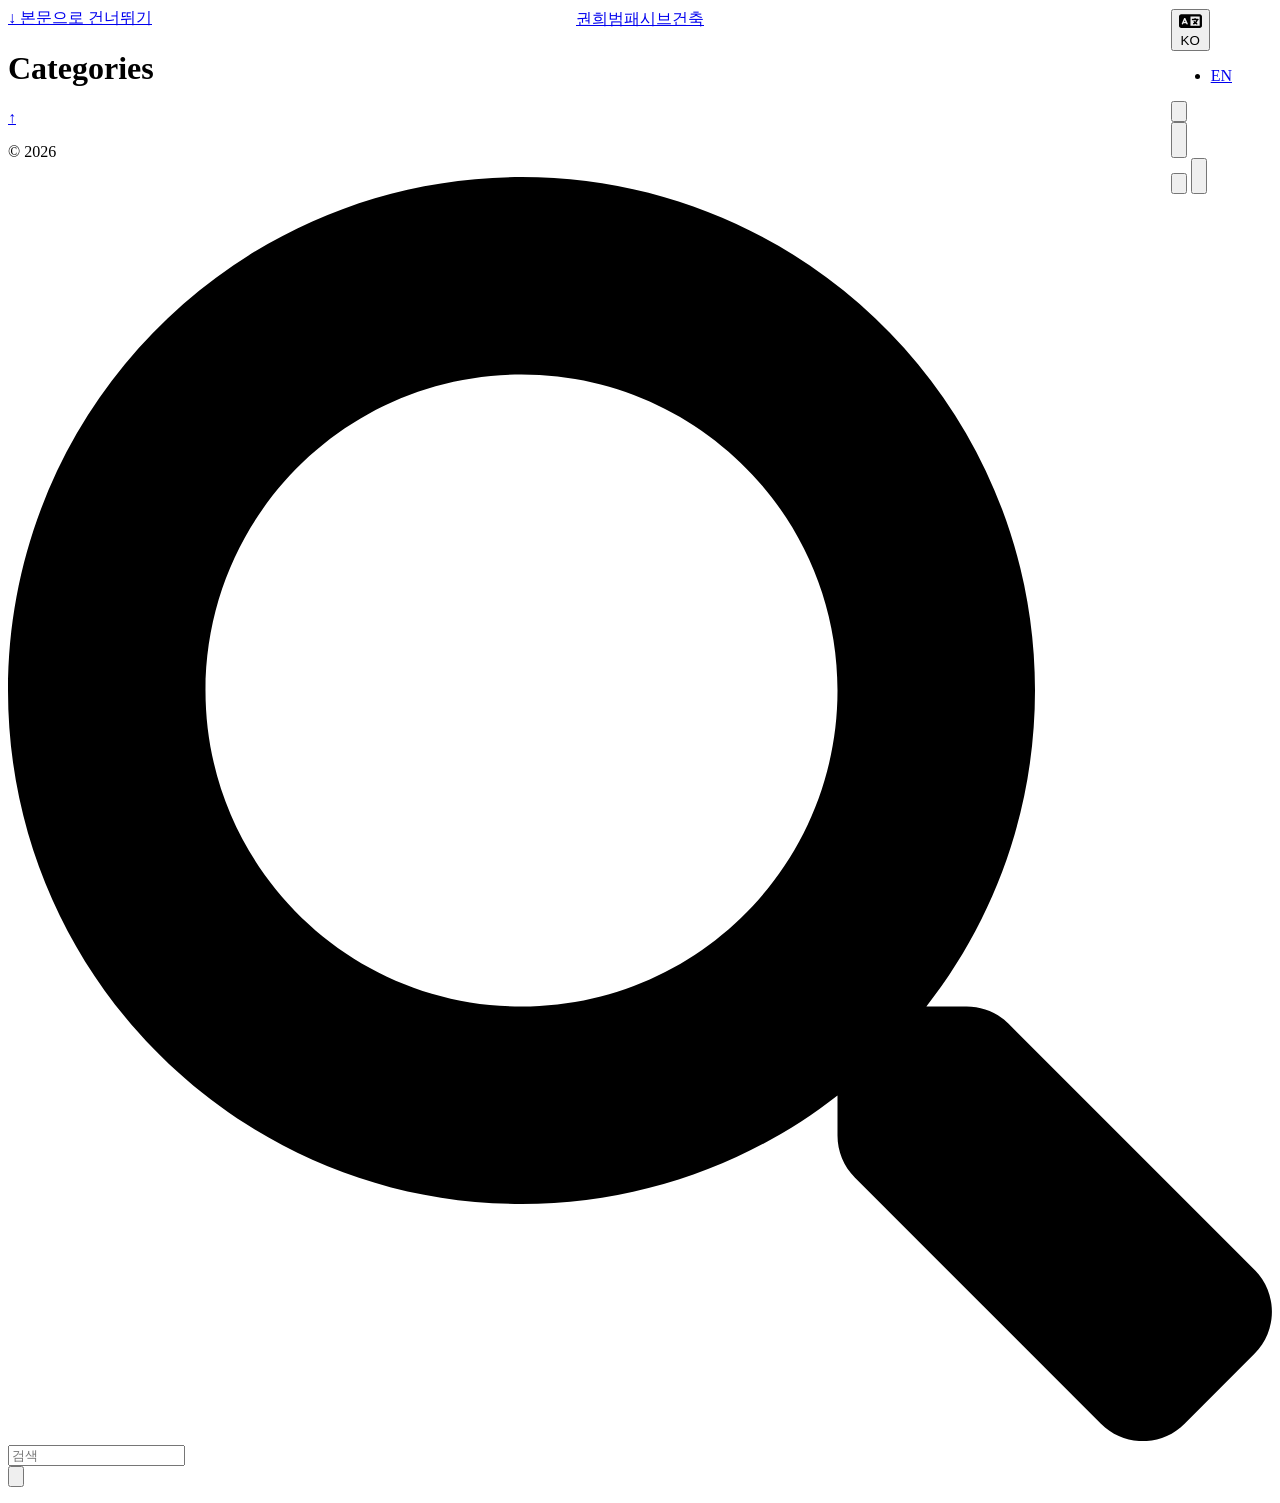
==== public/categories/index.html @ 1643e3a2 "Final Design: Center and enlarge brand logo" ====
<!doctype html>
<html
  lang="ko"
  dir="ltr"
  class="scroll-smooth"
  data-default-appearance="light"
  data-auto-appearance="true"><head><script src="/livereload.js?mindelay=10&amp;v=2&amp;port=1313&amp;path=livereload" data-no-instant defer></script>
  <meta charset="utf-8">
  
    <meta http-equiv="content-language" content="ko">
  
  <meta name="viewport" content="width=device-width, initial-scale=1.0">
  <meta http-equiv="X-UA-Compatible" content="ie=edge">
  <meta name="theme-color">

  
  
    <title>Categories &middot; 권희범패시브건축</title>
    <meta name="title" content="Categories &middot; 권희범패시브건축">
  

  
  
  
  
  
  <link rel="canonical" href="http://localhost:1313/categories/">
  
    
      
      
        <link rel="alternate" hreflang="en" href="http://localhost:1313/en/categories/">
      
    
      
      
        <link rel="alternate" hreflang="ko" href="http://localhost:1313/categories/">
      
    
  
  
    
      <link rel="alternate" type="application/rss+xml" href="/categories/index.xml" title="권희범패시브건축" />
  

  
  
  

  
  <meta property="og:url" content="http://localhost:1313/categories/">
  <meta property="og:site_name" content="권희범패시브건축">
  <meta property="og:title" content="Categories">
  <meta property="og:locale" content="ko">
  <meta property="og:type" content="website">

  
  <meta name="twitter:card" content="summary">
  <meta name="twitter:title" content="Categories">

  
  
  
  
    
      
    
  
    
      
    
  
    
      
    
  
  
    
  

  
  
  
  
  
  

  

  
  
  
  
  
  
  
    
  
  
    
  
  
  <link
    type="text/css"
    rel="stylesheet"
    href="/css/main.bundle.min.c92d6a61508b883c3aac3100fc763cde6974a529bd23a107936027ea6f26122bcfcedf7a07462a2e5ec0f92558e2c35bf8f8bed308ca1abdc5c266097db64552.css"
    integrity="sha512-yS1qYVCLiDw6rDEA/HY83ml0pSm9I6EHk2An6m8mEivPzt96B0YqLl7A&#43;SVY4sNb&#43;Pi&#43;0wjKGr3FwmYJfbZFUg==">

  
  
  <script
    type="text/javascript"
    src="/js/appearance.min.6f41174b3a05b680820fe08cadbfa5fb7a7ca347b76a0955cdc68b9d8aca1ce24f0547e138cea33bcc7904d551a90afcb1cc7f2d9fe8557075d501419046c08c.js"
    integrity="sha512-b0EXSzoFtoCCD&#43;CMrb&#43;l&#43;3p8o0e3aglVzcaLnYrKHOJPBUfhOM6jO8x5BNVRqQr8scx/LZ/oVXB11QFBkEbAjA=="></script>
  
  
  
  
  
  
    
    <script src="/lib/zoom/zoom.min.umd.b4b722fcb5d42f34f52b30a92f3521b69f403ca9d96d0d6179eb537cb870f5d83fdf1fe836688d95d5c99fefbda4170487711006e56051fa67ea00da10521721.js" integrity="sha512-tLci/LXULzT1KzCpLzUhtp9APKnZbQ1heetTfLhw9dg/3x/oNmiNldXJn&#43;&#43;9pBcEh3EQBuVgUfpn6gDaEFIXIQ=="></script>
  

  
  
  
    
  
  
    
  
  
  
  
  
  
  
    
    <script
      defer
      type="text/javascript"
      id="script-bundle"
      src="/js/main.bundle.min.6f9e49850a316ceb9908ad4b153b391e55b41bbcee8b408b52410567544eeebe6776aa57d770d75952dc164e6071068a848bdc5cb48c4dbaef04d65b3f442667.js"
      integrity="sha512-b55JhQoxbOuZCK1LFTs5HlW0G7zui0CLUkEFZ1RO7r5ndqpX13DXWVLcFk5gcQaKhIvcXLSMTbrvBNZbP0QmZw=="
      data-copy="복사"
      data-copied="복사되었습니다"></script>
  

  
  
























  

  

  

  

  













  
  
    <link rel="apple-touch-icon" sizes="180x180" href="/apple-touch-icon.png">
    <link rel="icon" type="image/png" sizes="32x32" href="/favicon-32x32.png">
    <link rel="icon" type="image/png" sizes="16x16" href="/favicon-16x16.png">
    <link rel="manifest" href="/site.webmanifest">
  

  
  <script type="application/ld+json">
  [{
    "@context": "https://schema.org",
    "@type": "Article",
    "articleSection": "Categories",
    "name": "Categories",
    "headline": "Categories",
    
    "inLanguage": "ko",
    "url" : "http://localhost:1313/categories/",
    "author" : {
      "@type": "Person",
      "name": ""
    },
    
    
    
    
    
    
    
    
    "mainEntityOfPage": "true",
    "wordCount": "0"
  }]
  </script>



  
  

  
  

  
  

  
  
</head>


















  
  <body class="flex flex-col h-screen m-auto leading-7 max-w-7xl px-6 sm:px-14 md:px-24 lg:px-32 text-lg bg-neutral text-neutral-900 dark:bg-neutral-800 dark:text-neutral bf-scrollbar">
    <div id="the-top" class="absolute flex self-center">
      <a
        class="px-3 py-1 text-sm -translate-y-8 rounded-b-lg bg-primary-200 focus:translate-y-0 dark:bg-neutral-600"
        href="#main-content">
        <span class="font-bold text-primary-600 pe-2 dark:text-primary-400">&darr;</span>
        본문으로 건너뛰기
      </a>
    </div>
    
    
      <div class="main-menu flex items-center w-full gap-2 p-1 pl-0">
  
  
    <a href="/" class="text-base font-medium truncate min-w-0 shrink">
      권희범패시브건축
    </a>
  
  <div class="flex items-center ms-auto">
    <div class="hidden md:flex">
      <nav class="flex items-center gap-x-5 h-12">
  

  
  <div class="translation nested-menu">
    <button class="cursor-pointer flex items-center">
      <span class="me-1">
        <span class="relative block icon"><svg xmlns="http://www.w3.org/2000/svg" viewBox="0 0 640 512">
    <path fill="currentColor" d="M0 128C0 92.7 28.7 64 64 64H256h48 16H576c35.3 0 64 28.7 64 64V384c0 35.3-28.7 64-64 64H320 304 256 64c-35.3 0-64-28.7-64-64V128zm320 0V384H576V128H320zM178.3 175.9c-3.2-7.2-10.4-11.9-18.3-11.9s-15.1 4.7-18.3 11.9l-64 144c-4.5 10.1 .1 21.9 10.2 26.4s21.9-.1 26.4-10.2l8.9-20.1h73.6l8.9 20.1c4.5 10.1 16.3 14.6 26.4 10.2s14.6-16.3 10.2-26.4l-64-144zM160 233.2L179 276H141l19-42.8zM448 164c11 0 20 9 20 20v4h44 16c11 0 20 9 20 20s-9 20-20 20h-2l-1.6 4.5c-8.9 24.4-22.4 46.6-39.6 65.4c.9 .6 1.8 1.1 2.7 1.6l18.9 11.3c9.5 5.7 12.5 18 6.9 27.4s-18 12.5-27.4 6.9l-18.9-11.3c-4.5-2.7-8.8-5.5-13.1-8.5c-10.6 7.5-21.9 14-34 19.4l-3.6 1.6c-10.1 4.5-21.9-.1-26.4-10.2s.1-21.9 10.2-26.4l3.6-1.6c6.4-2.9 12.6-6.1 18.5-9.8l-12.2-12.2c-7.8-7.8-7.8-20.5 0-28.3s20.5-7.8 28.3 0l14.6 14.6 .5 .5c12.4-13.1 22.5-28.3 29.8-45H448 376c-11 0-20-9-20-20s9-20 20-20h52v-4c0-11 9-20 20-20z"/></svg></span>
      </span>
      <span class="text-sm font-medium bf-icon-color-hover" title="Categories">KO</span>
    </button>
    <ul class="menuhide">
      <li class="rounded-xl backdrop-blur shadow-2xl p-2 flex flex-col gap-1">
        
          <a href="/en/categories/" class="flex items-center bf-icon-color-hover px-3 py-1">
            <span class="text-sm font-sm" title="Categories">
              EN
            </span>
          </a>
        
          <a href="/categories/" class="flex items-center bf-icon-color-hover px-3 py-1">
            <span class="text-sm font-sm" title="Categories">
              
            </span>
          </a>
        
      </li>
    </ul>
  </div>


  

  
    <button
      id="search-button"
      aria-label="Search"
      class="text-base bf-icon-color-hover"
      title="검색하기 (/)">
      <span class="relative block icon"><svg aria-hidden="true" focusable="false" data-prefix="fas" data-icon="search" class="svg-inline--fa fa-search fa-w-16" role="img" xmlns="http://www.w3.org/2000/svg" viewBox="0 0 512 512"><path fill="currentColor" d="M505 442.7L405.3 343c-4.5-4.5-10.6-7-17-7H372c27.6-35.3 44-79.7 44-128C416 93.1 322.9 0 208 0S0 93.1 0 208s93.1 208 208 208c48.3 0 92.7-16.4 128-44v16.3c0 6.4 2.5 12.5 7 17l99.7 99.7c9.4 9.4 24.6 9.4 33.9 0l28.3-28.3c9.4-9.4 9.4-24.6.1-34zM208 336c-70.7 0-128-57.2-128-128 0-70.7 57.2-128 128-128 70.7 0 128 57.2 128 128 0 70.7-57.2 128-128 128z"/></svg>
</span>
    </button>
  

  
    <div class="flex items-center">
      <button
        id="appearance-switcher"
        aria-label="Dark mode switcher"
        type="button"
        class="text-base bf-icon-color-hover">
        <div class="flex items-center justify-center dark:hidden">
          <span class="relative block icon"><svg xmlns="http://www.w3.org/2000/svg" viewBox="0 0 512 512"><path fill="currentColor" d="M32 256c0-123.8 100.3-224 223.8-224c11.36 0 29.7 1.668 40.9 3.746c9.616 1.777 11.75 14.63 3.279 19.44C245 86.5 211.2 144.6 211.2 207.8c0 109.7 99.71 193 208.3 172.3c9.561-1.805 16.28 9.324 10.11 16.95C387.9 448.6 324.8 480 255.8 480C132.1 480 32 379.6 32 256z"/></svg>
</span>
        </div>
        <div class="items-center justify-center hidden dark:flex">
          <span class="relative block icon"><svg xmlns="http://www.w3.org/2000/svg" viewBox="0 0 512 512"><path fill="currentColor" d="M256 159.1c-53.02 0-95.1 42.98-95.1 95.1S202.1 351.1 256 351.1s95.1-42.98 95.1-95.1S309 159.1 256 159.1zM509.3 347L446.1 255.1l63.15-91.01c6.332-9.125 1.104-21.74-9.826-23.72l-109-19.7l-19.7-109c-1.975-10.93-14.59-16.16-23.72-9.824L256 65.89L164.1 2.736c-9.125-6.332-21.74-1.107-23.72 9.824L121.6 121.6L12.56 141.3C1.633 143.2-3.596 155.9 2.736 164.1L65.89 256l-63.15 91.01c-6.332 9.125-1.105 21.74 9.824 23.72l109 19.7l19.7 109c1.975 10.93 14.59 16.16 23.72 9.824L256 446.1l91.01 63.15c9.127 6.334 21.75 1.107 23.72-9.822l19.7-109l109-19.7C510.4 368.8 515.6 356.1 509.3 347zM256 383.1c-70.69 0-127.1-57.31-127.1-127.1c0-70.69 57.31-127.1 127.1-127.1s127.1 57.3 127.1 127.1C383.1 326.7 326.7 383.1 256 383.1z"/></svg>
</span>
        </div>
      </button>
    </div>
  
</nav>



    </div>
    <div class="flex md:hidden">
      <div class="flex items-center h-14 gap-4">
  
    <button
      id="search-button-mobile"
      aria-label="Search"
      class="flex items-center justify-center bf-icon-color-hover"
      title="검색하기 (/)">
      <span class="relative block icon"><svg aria-hidden="true" focusable="false" data-prefix="fas" data-icon="search" class="svg-inline--fa fa-search fa-w-16" role="img" xmlns="http://www.w3.org/2000/svg" viewBox="0 0 512 512"><path fill="currentColor" d="M505 442.7L405.3 343c-4.5-4.5-10.6-7-17-7H372c27.6-35.3 44-79.7 44-128C416 93.1 322.9 0 208 0S0 93.1 0 208s93.1 208 208 208c48.3 0 92.7-16.4 128-44v16.3c0 6.4 2.5 12.5 7 17l99.7 99.7c9.4 9.4 24.6 9.4 33.9 0l28.3-28.3c9.4-9.4 9.4-24.6.1-34zM208 336c-70.7 0-128-57.2-128-128 0-70.7 57.2-128 128-128 70.7 0 128 57.2 128 128 0 70.7-57.2 128-128 128z"/></svg>
</span>
    </button>
  

  
    <button
      id="appearance-switcher-mobile"
      type="button"
      aria-label="Dark mode switcher"
      class="flex items-center justify-center text-neutral-900 hover:text-primary-600 dark:text-neutral-200 dark:hover:text-primary-400">
      <div class="dark:hidden">
        <span class="relative block icon"><svg xmlns="http://www.w3.org/2000/svg" viewBox="0 0 512 512"><path fill="currentColor" d="M32 256c0-123.8 100.3-224 223.8-224c11.36 0 29.7 1.668 40.9 3.746c9.616 1.777 11.75 14.63 3.279 19.44C245 86.5 211.2 144.6 211.2 207.8c0 109.7 99.71 193 208.3 172.3c9.561-1.805 16.28 9.324 10.11 16.95C387.9 448.6 324.8 480 255.8 480C132.1 480 32 379.6 32 256z"/></svg>
</span>
      </div>
      <div class="hidden dark:block">
        <span class="relative block icon"><svg xmlns="http://www.w3.org/2000/svg" viewBox="0 0 512 512"><path fill="currentColor" d="M256 159.1c-53.02 0-95.1 42.98-95.1 95.1S202.1 351.1 256 351.1s95.1-42.98 95.1-95.1S309 159.1 256 159.1zM509.3 347L446.1 255.1l63.15-91.01c6.332-9.125 1.104-21.74-9.826-23.72l-109-19.7l-19.7-109c-1.975-10.93-14.59-16.16-23.72-9.824L256 65.89L164.1 2.736c-9.125-6.332-21.74-1.107-23.72 9.824L121.6 121.6L12.56 141.3C1.633 143.2-3.596 155.9 2.736 164.1L65.89 256l-63.15 91.01c-6.332 9.125-1.105 21.74 9.824 23.72l109 19.7l19.7 109c1.975 10.93 14.59 16.16 23.72 9.824L256 446.1l91.01 63.15c9.127 6.334 21.75 1.107 23.72-9.822l19.7-109l109-19.7C510.4 368.8 515.6 356.1 509.3 347zM256 383.1c-70.69 0-127.1-57.31-127.1-127.1c0-70.69 57.31-127.1 127.1-127.1s127.1 57.3 127.1 127.1C383.1 326.7 326.7 383.1 256 383.1z"/></svg>
</span>
      </div>
    </button>
  

  
</div>







    </div>
  </div>
</div>





    
    <div class="relative flex flex-col grow">
      <main id="main-content" class="grow">
        
  
  
  <header class="mt-5">
    
    <h1 class="mt-5 text-4xl font-extrabold text-neutral-900 dark:text-neutral">Categories</h1>
    <div class="mt-1 mb-2 text-base text-neutral-500 dark:text-neutral-400 print:hidden">
      





  
  



  

  

  

  

  


  <div class="flex flex-row flex-wrap items-center">
    
    
  </div>


    </div>
  </header>
  

  

    <section class="flex flex-wrap max-w-prose -mx-2 overflow-hidden">
      
    </section>
  

        


  






<div
  id="scroll-to-top"
  class="fixed bottom-6 end-6 z-50 transform translate-y-4 opacity-0 duration-200">
  <a
    href="#the-top"
    class="pointer-events-auto flex h-12 w-12 items-center justify-center rounded-full bg-neutral/50 text-xl text-neutral-700 hover:text-primary-600 dark:bg-neutral-800/50 dark:text-neutral dark:hover:text-primary-400"
    aria-label="맨 위로 스크롤"
    title="맨 위로 스크롤">
    &uarr;
  </a>
</div>

      </main><footer id="site-footer" class="py-10 print:hidden">
  
  
    
  
  <div class="flex items-center justify-between">
    
    
      <p class="text-sm text-neutral-500 dark:text-neutral-400">
          &copy;
          2026
          
      </p>
    

    
    
  </div>
  
    <script>
      mediumZoom(document.querySelectorAll("img:not(.nozoom)"), {
        margin: 24,
        background: "rgba(0,0,0,0.5)",
        scrollOffset: 0,
      });
    </script>
  
  
  
    <script>
    console.log("🚀 Fixed Fade-out v6 (변수 중앙관리) LOADED");

    document.addEventListener('DOMContentLoaded', function () {

        
        const config = {
            topPosition: '1vh',     
            fadeStart: 20,            
            fadeEnd: 40,             
            transitionDuration: '2s' 
        };
        

        
        const logo = document.querySelector('a[href="/"]') ||
            document.querySelector('.navbar-brand') ||
            document.querySelector('.header a');

        
        const rightMenu = document.querySelector('header .flex.items-center.gap-x-4') ||
            document.querySelector('header nav') ||
            document.querySelector('.flex.items-center');

        console.log("로고 발견:", logo ? "✅" : "❌");
        console.log("우측 메뉴 발견:", rightMenu ? "✅" : "❌");

        if (!logo && !rightMenu) return;

        
        if (logo) {
            logo.style.position = 'fixed';
            logo.style.top = config.topPosition;
            logo.style.left = '50%';
            logo.style.transform = 'translateX(-50%)';
            logo.style.zIndex = '100';
            logo.style.transition = `opacity ${config.transitionDuration} ease-out`;
        }

        
        if (rightMenu) {
            rightMenu.style.position = 'fixed';
            rightMenu.style.top = config.topPosition;
            rightMenu.style.right = '3rem';
            rightMenu.style.zIndex = '110';
            rightMenu.style.transition = `opacity ${config.transitionDuration} ease-out`;
        }

        function updateOnScroll() {
            const scrollY = window.scrollY;
            let opacity = 1 - (scrollY - config.fadeStart) / (config.fadeEnd - config.fadeStart);
            opacity = Math.max(0, Math.min(1, opacity));

            if (logo) logo.style.opacity = opacity;
            if (rightMenu) rightMenu.style.opacity = opacity;
        }

        window.addEventListener('scroll', updateOnScroll, { passive: true });
        updateOnScroll(); 
    });
</script>
  
</footer>
<div
  id="search-wrapper"
  class="invisible fixed inset-0 flex h-screen w-screen cursor-default flex-col bg-neutral-500/50 p-4 backdrop-blur-sm dark:bg-neutral-900/50 sm:p-6 md:p-[10vh] lg:p-[12vh] z-500"
  data-url="http://localhost:1313/">
  <div
    id="search-modal"
    class="flex flex-col w-full max-w-3xl min-h-0 mx-auto border rounded-md shadow-lg top-20 border-neutral-200 bg-neutral dark:border-neutral-700 dark:bg-neutral-800">
    <header class="relative z-10 flex items-center justify-between flex-none px-2">
      <form class="flex items-center flex-auto min-w-0">
        <div class="flex items-center justify-center w-8 h-8 text-neutral-400">
          <span class="relative block icon"><svg aria-hidden="true" focusable="false" data-prefix="fas" data-icon="search" class="svg-inline--fa fa-search fa-w-16" role="img" xmlns="http://www.w3.org/2000/svg" viewBox="0 0 512 512"><path fill="currentColor" d="M505 442.7L405.3 343c-4.5-4.5-10.6-7-17-7H372c27.6-35.3 44-79.7 44-128C416 93.1 322.9 0 208 0S0 93.1 0 208s93.1 208 208 208c48.3 0 92.7-16.4 128-44v16.3c0 6.4 2.5 12.5 7 17l99.7 99.7c9.4 9.4 24.6 9.4 33.9 0l28.3-28.3c9.4-9.4 9.4-24.6.1-34zM208 336c-70.7 0-128-57.2-128-128 0-70.7 57.2-128 128-128 70.7 0 128 57.2 128 128 0 70.7-57.2 128-128 128z"/></svg>
</span>
        </div>
        <input
          type="search"
          id="search-query"
          class="flex flex-auto h-12 mx-1 bg-transparent appearance-none focus:outline-dotted focus:outline-2 focus:outline-transparent"
          placeholder="검색"
          tabindex="0">
      </form>
      <button
        id="close-search-button"
        class="flex items-center justify-center w-8 h-8 text-neutral-700 hover:text-primary-600 dark:text-neutral dark:hover:text-primary-400"
        title="닫기 (Esc)">
        <span class="relative block icon"><svg xmlns="http://www.w3.org/2000/svg" viewBox="0 0 320 512"><path fill="currentColor" d="M310.6 361.4c12.5 12.5 12.5 32.75 0 45.25C304.4 412.9 296.2 416 288 416s-16.38-3.125-22.62-9.375L160 301.3L54.63 406.6C48.38 412.9 40.19 416 32 416S15.63 412.9 9.375 406.6c-12.5-12.5-12.5-32.75 0-45.25l105.4-105.4L9.375 150.6c-12.5-12.5-12.5-32.75 0-45.25s32.75-12.5 45.25 0L160 210.8l105.4-105.4c12.5-12.5 32.75-12.5 45.25 0s12.5 32.75 0 45.25l-105.4 105.4L310.6 361.4z"/></svg>
</span>
      </button>
    </header>
    <section class="flex-auto px-2 overflow-auto">
      <ul id="search-results">
        
      </ul>
    </section>
  </div>
</div>

    </div>
  </body>
  
</html>
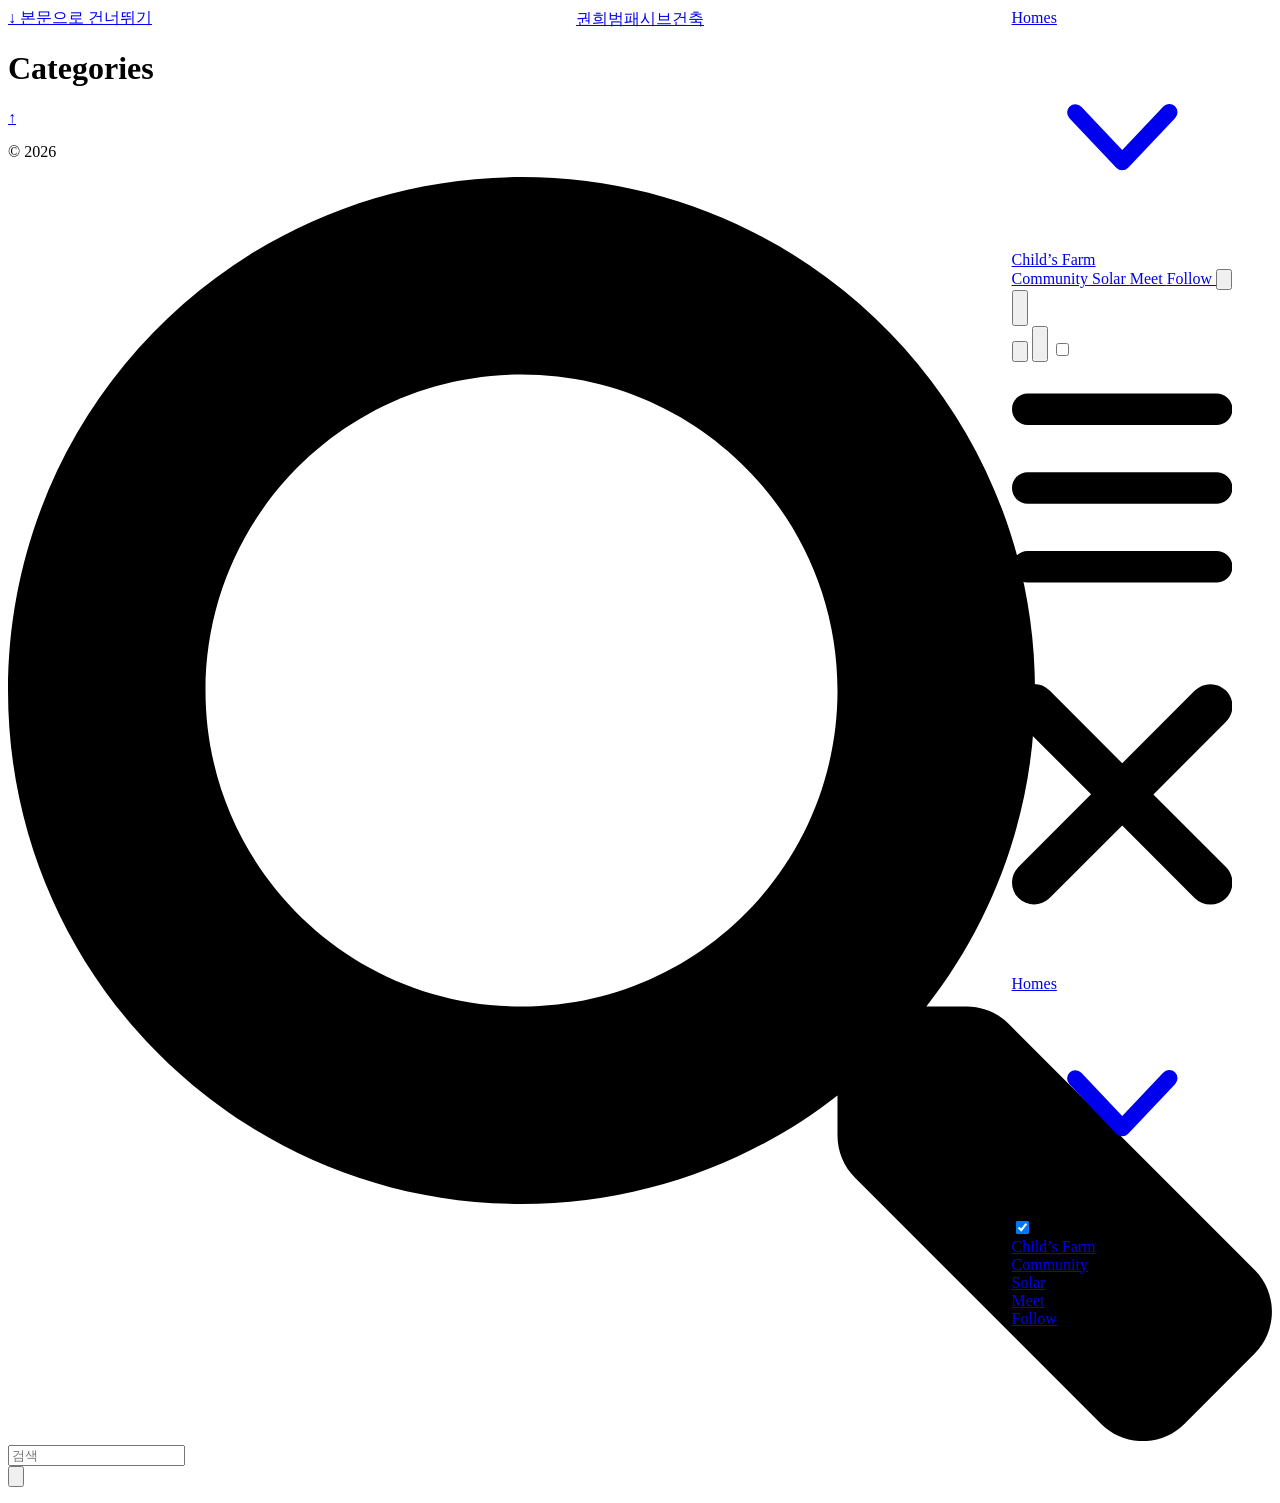
==== commit 0cf18e20: "Final Design: Center and enlarge brand logo" ====
--- a/public/categories/index.html
+++ b/public/categories/index.html
@@ -26,18 +26,6 @@
   
   <link rel="canonical" href="http://localhost:1313/categories/">
   
-    
-      
-      
-        <link rel="alternate" hreflang="en" href="http://localhost:1313/en/categories/">
-      
-    
-      
-      
-        <link rel="alternate" hreflang="ko" href="http://localhost:1313/categories/">
-      
-    
-  
   
     
       <link rel="alternate" type="application/rss+xml" href="/categories/index.xml" title="권희범패시브건축" />
@@ -103,8 +91,8 @@
   <link
     type="text/css"
     rel="stylesheet"
-    href="/css/main.bundle.min.c92d6a61508b883c3aac3100fc763cde6974a529bd23a107936027ea6f26122bcfcedf7a07462a2e5ec0f92558e2c35bf8f8bed308ca1abdc5c266097db64552.css"
-    integrity="sha512-yS1qYVCLiDw6rDEA/HY83ml0pSm9I6EHk2An6m8mEivPzt96B0YqLl7A&#43;SVY4sNb&#43;Pi&#43;0wjKGr3FwmYJfbZFUg==">
+    href="/css/main.bundle.min.a6cb9a7aba5c0bbe3d9c878cc7cb10a3ad59610819a17b32a4281f56514facd53ca46b7c39f1351dc7f6da1ba2bf32a0d3d2d6be5e40afdbc5474cca5fc8a0b6.css"
+    integrity="sha512-psuaerpcC749nIeMx8sQo61ZYQgZoXsypCgfVlFPrNU8pGt8OfE1Hcf22huivzKg09LWvl5Ar9vFR0zKX8igtg==">
 
   
   
@@ -141,8 +129,8 @@
       defer
       type="text/javascript"
       id="script-bundle"
-      src="/js/main.bundle.min.6f9e49850a316ceb9908ad4b153b391e55b41bbcee8b408b52410567544eeebe6776aa57d770d75952dc164e6071068a848bdc5cb48c4dbaef04d65b3f442667.js"
-      integrity="sha512-b55JhQoxbOuZCK1LFTs5HlW0G7zui0CLUkEFZ1RO7r5ndqpX13DXWVLcFk5gcQaKhIvcXLSMTbrvBNZbP0QmZw=="
+      src="/js/main.bundle.min.3ed5bdbb7594cb85ac13daad891a55d6fb7b4df572b9244bc182361d873926fe80e7ba13299806681eb5b68bbc84a65ec7214ca40ed361dc631a8b8af66e9446.js"
+      integrity="sha512-PtW9u3WUy4WsE9qtiRpV1vt7TfVyuSRLwYI2HYc5Jv6A57oTKZgGaB61tou8hKZexyFMpA7TYdxjGouK9m6URg=="
       data-copy="복사"
       data-copied="복사되었습니다"></script>
   
@@ -286,35 +274,137 @@
     <div class="hidden md:flex">
       <nav class="flex items-center gap-x-5 h-12">
   
-
-  
-  <div class="translation nested-menu">
-    <button class="cursor-pointer flex items-center">
-      <span class="me-1">
-        <span class="relative block icon"><svg xmlns="http://www.w3.org/2000/svg" viewBox="0 0 640 512">
-    <path fill="currentColor" d="M0 128C0 92.7 28.7 64 64 64H256h48 16H576c35.3 0 64 28.7 64 64V384c0 35.3-28.7 64-64 64H320 304 256 64c-35.3 0-64-28.7-64-64V128zm320 0V384H576V128H320zM178.3 175.9c-3.2-7.2-10.4-11.9-18.3-11.9s-15.1 4.7-18.3 11.9l-64 144c-4.5 10.1 .1 21.9 10.2 26.4s21.9-.1 26.4-10.2l8.9-20.1h73.6l8.9 20.1c4.5 10.1 16.3 14.6 26.4 10.2s14.6-16.3 10.2-26.4l-64-144zM160 233.2L179 276H141l19-42.8zM448 164c11 0 20 9 20 20v4h44 16c11 0 20 9 20 20s-9 20-20 20h-2l-1.6 4.5c-8.9 24.4-22.4 46.6-39.6 65.4c.9 .6 1.8 1.1 2.7 1.6l18.9 11.3c9.5 5.7 12.5 18 6.9 27.4s-18 12.5-27.4 6.9l-18.9-11.3c-4.5-2.7-8.8-5.5-13.1-8.5c-10.6 7.5-21.9 14-34 19.4l-3.6 1.6c-10.1 4.5-21.9-.1-26.4-10.2s.1-21.9 10.2-26.4l3.6-1.6c6.4-2.9 12.6-6.1 18.5-9.8l-12.2-12.2c-7.8-7.8-7.8-20.5 0-28.3s20.5-7.8 28.3 0l14.6 14.6 .5 .5c12.4-13.1 22.5-28.3 29.8-45H448 376c-11 0-20-9-20-20s9-20 20-20h52v-4c0-11 9-20 20-20z"/></svg></span>
-      </span>
-      <span class="text-sm font-medium bf-icon-color-hover" title="Categories">KO</span>
-    </button>
-    <ul class="menuhide">
-      <li class="rounded-xl backdrop-blur shadow-2xl p-2 flex flex-col gap-1">
-        
-          <a href="/en/categories/" class="flex items-center bf-icon-color-hover px-3 py-1">
-            <span class="text-sm font-sm" title="Categories">
-              EN
-            </span>
-          </a>
-        
-          <a href="/categories/" class="flex items-center bf-icon-color-hover px-3 py-1">
-            <span class="text-sm font-sm" title="Categories">
-              
-            </span>
-          </a>
-        
-      </li>
-    </ul>
-  </div>
-
+    
+      
+  
+    <div class="nested-menu">
+      <div class="cursor-pointer flex items-center">
+        <a
+          
+            href="/homes/"
+            
+          
+          aria-label="Homes"
+          class="flex items-center text-base font-medium bf-icon-color-hover"
+          title="">
+          
+          <span class="text-bg font-bg break-normal" title="">
+            Homes
+          </span>
+          <span>
+            <span class="relative block icon"><svg
+  xmlns="http://www.w3.org/2000/svg"
+  viewBox="0 0 20 20"
+  fill="currentColor"
+  aria-hidden="true"
+>
+  <path
+    fill-rule="evenodd"
+    d="M5.23 7.21a.75.75 0 011.06.02L10 11.168l3.71-3.938a.75.75 0 111.08 1.04l-4.25 4.5a.75.75 0 01-1.08 0l-4.25-4.5a.75.75 0 01.02-1.06z"
+    clip-rule="evenodd"
+  />
+</svg>
+</span>
+          </span>
+        </a>
+      </div>
+      <div class="menuhide">
+        <div class="pt-2 p-5 mt-2 rounded-xl backdrop-blur shadow-2xl bg-neutral/25 dark:bg-neutral-800/25">
+          <div class="flex flex-col space-y-3">
+            
+              <a
+                href="/homes/childs-farm/"
+                
+                aria-label="Child&#39;s Farm"
+                class="flex items-center bf-icon-color-hover">
+                
+                <span class="text-sm font-sm" title="">
+                  Child&rsquo;s Farm
+                </span>
+              </a>
+            
+          </div>
+        </div>
+      </div>
+    </div>
+  
+
+    
+      
+  
+    <a
+      href="/community/"
+      
+      class="flex items-center bf-icon-color-hover"
+      aria-label="Community"
+      title="">
+      
+      
+        <span class="text-base font-medium break-normal">
+          Community
+        </span>
+      
+    </a>
+  
+
+    
+      
+  
+    <a
+      href="/solar/"
+      
+      class="flex items-center bf-icon-color-hover"
+      aria-label="Solar"
+      title="">
+      
+      
+        <span class="text-base font-medium break-normal">
+          Solar
+        </span>
+      
+    </a>
+  
+
+    
+      
+  
+    <a
+      href="/meet/"
+      
+      class="flex items-center bf-icon-color-hover"
+      aria-label="Meet"
+      title="">
+      
+      
+        <span class="text-base font-medium break-normal">
+          Meet
+        </span>
+      
+    </a>
+  
+
+    
+      
+  
+    <a
+      href="/follow/"
+      
+      class="flex items-center bf-icon-color-hover"
+      aria-label="Follow"
+      title="">
+      
+      
+        <span class="text-base font-medium break-normal">
+          Follow
+        </span>
+      
+    </a>
+  
+
+    
+  
+
+  
 
   
 
@@ -382,6 +472,162 @@
     </button>
   
 
+  
+    <input type="checkbox" id="mobile-menu-toggle" autocomplete="off" class="hidden peer">
+    <label for="mobile-menu-toggle" class="flex items-center justify-center cursor-pointer bf-icon-color-hover">
+      <span class="relative block icon"><svg xmlns="http://www.w3.org/2000/svg" viewBox="0 0 448 512"><path fill="currentColor" d="M0 96C0 78.33 14.33 64 32 64H416C433.7 64 448 78.33 448 96C448 113.7 433.7 128 416 128H32C14.33 128 0 113.7 0 96zM0 256C0 238.3 14.33 224 32 224H416C433.7 224 448 238.3 448 256C448 273.7 433.7 288 416 288H32C14.33 288 0 273.7 0 256zM416 448H32C14.33 448 0 433.7 0 416C0 398.3 14.33 384 32 384H416C433.7 384 448 398.3 448 416C448 433.7 433.7 448 416 448z"/></svg>
+</span>
+    </label>
+
+    <div
+      role="dialog"
+      aria-modal="true"
+      style="scrollbar-gutter: stable;"
+      class="fixed inset-0 z-50 invisible overflow-y-auto px-6 py-20 opacity-0 transition-[opacity,visibility] duration-300 peer-checked:visible peer-checked:opacity-100 bg-neutral-50/97 dark:bg-neutral-900/99
+      bf-scrollbar">
+      <label
+        for="mobile-menu-toggle"
+        class="fixed end-8 top-5 flex items-center justify-center z-50 h-12 w-12 cursor-pointer select-none rounded-full bf-icon-color-hover border bf-border-color bf-border-color-hover bg-neutral-50 dark:bg-neutral-900">
+        <span class="relative block icon"><svg xmlns="http://www.w3.org/2000/svg" viewBox="0 0 320 512"><path fill="currentColor" d="M310.6 361.4c12.5 12.5 12.5 32.75 0 45.25C304.4 412.9 296.2 416 288 416s-16.38-3.125-22.62-9.375L160 301.3L54.63 406.6C48.38 412.9 40.19 416 32 416S15.63 412.9 9.375 406.6c-12.5-12.5-12.5-32.75 0-45.25l105.4-105.4L9.375 150.6c-12.5-12.5-12.5-32.75 0-45.25s32.75-12.5 45.25 0L160 210.8l105.4-105.4c12.5-12.5 32.75-12.5 45.25 0s12.5 32.75 0 45.25l-105.4 105.4L310.6 361.4z"/></svg>
+</span>
+      </label>
+      <nav class="mx-auto max-w-md space-y-6">
+        
+  
+    
+    <div class="px-2">
+      <a
+        href="/homes/"
+        aria-label="Homes"
+        
+        class="flex items-center gap-4 group bf-icon-color-hover text-neutral-700 dark:text-neutral-200">
+        
+        <span title="" class="text-2xl font-bold tracking-tight">
+          Homes
+        </span>
+        
+          <label
+            for="fullscreen-submenu-homes"
+            class="ms-auto flex items-center justify-center h-10 w-10 cursor-pointer rounded-lg bf-icon-color-hover border bf-border-color bf-border-color-hover">
+            <span class="relative block icon"><svg
+  xmlns="http://www.w3.org/2000/svg"
+  viewBox="0 0 20 20"
+  fill="currentColor"
+  aria-hidden="true"
+>
+  <path
+    fill-rule="evenodd"
+    d="M5.23 7.21a.75.75 0 011.06.02L10 11.168l3.71-3.938a.75.75 0 111.08 1.04l-4.25 4.5a.75.75 0 01-1.08 0l-4.25-4.5a.75.75 0 01.02-1.06z"
+    clip-rule="evenodd"
+  />
+</svg>
+</span>
+          </label>
+        
+      </a>
+
+      
+        <input checked type="checkbox" id="fullscreen-submenu-homes" autocomplete="off" class="hidden peer/full">
+
+        <div
+          class="grid grid-rows-[0fr] transition-[grid-template-rows] duration-300 peer-checked/full:grid-rows-[1fr]">
+          <div class="overflow-hidden">
+            <div class="ms-7 mt-4">
+              
+                <a
+                  href="/homes/childs-farm/"
+                  aria-label="Child&#39;s Farm"
+                  
+                  class="flex items-center gap-3 p-2 group bf-icon-color-hover text-neutral-700 dark:text-neutral-200">
+                  
+                  <span title="" class="text-lg">
+                    Child&rsquo;s Farm
+                  </span>
+                </a>
+              
+            </div>
+          </div>
+        </div>
+      
+    </div>
+  
+    
+    <div class="px-2">
+      <a
+        href="/community/"
+        aria-label="Community"
+        
+        class="flex items-center gap-4 group bf-icon-color-hover text-neutral-700 dark:text-neutral-200">
+        
+        <span title="" class="text-2xl font-bold tracking-tight">
+          Community
+        </span>
+        
+      </a>
+
+      
+    </div>
+  
+    
+    <div class="px-2">
+      <a
+        href="/solar/"
+        aria-label="Solar"
+        
+        class="flex items-center gap-4 group bf-icon-color-hover text-neutral-700 dark:text-neutral-200">
+        
+        <span title="" class="text-2xl font-bold tracking-tight">
+          Solar
+        </span>
+        
+      </a>
+
+      
+    </div>
+  
+    
+    <div class="px-2">
+      <a
+        href="/meet/"
+        aria-label="Meet"
+        
+        class="flex items-center gap-4 group bf-icon-color-hover text-neutral-700 dark:text-neutral-200">
+        
+        <span title="" class="text-2xl font-bold tracking-tight">
+          Meet
+        </span>
+        
+      </a>
+
+      
+    </div>
+  
+    
+    <div class="px-2">
+      <a
+        href="/follow/"
+        aria-label="Follow"
+        
+        class="flex items-center gap-4 group bf-icon-color-hover text-neutral-700 dark:text-neutral-200">
+        
+        <span title="" class="text-2xl font-bold tracking-tight">
+          Follow
+        </span>
+        
+      </a>
+
+      
+    </div>
+  
+
+        
+  
+
+        
+  
+
+      </nav>
+    </div>
   
 </div>
 
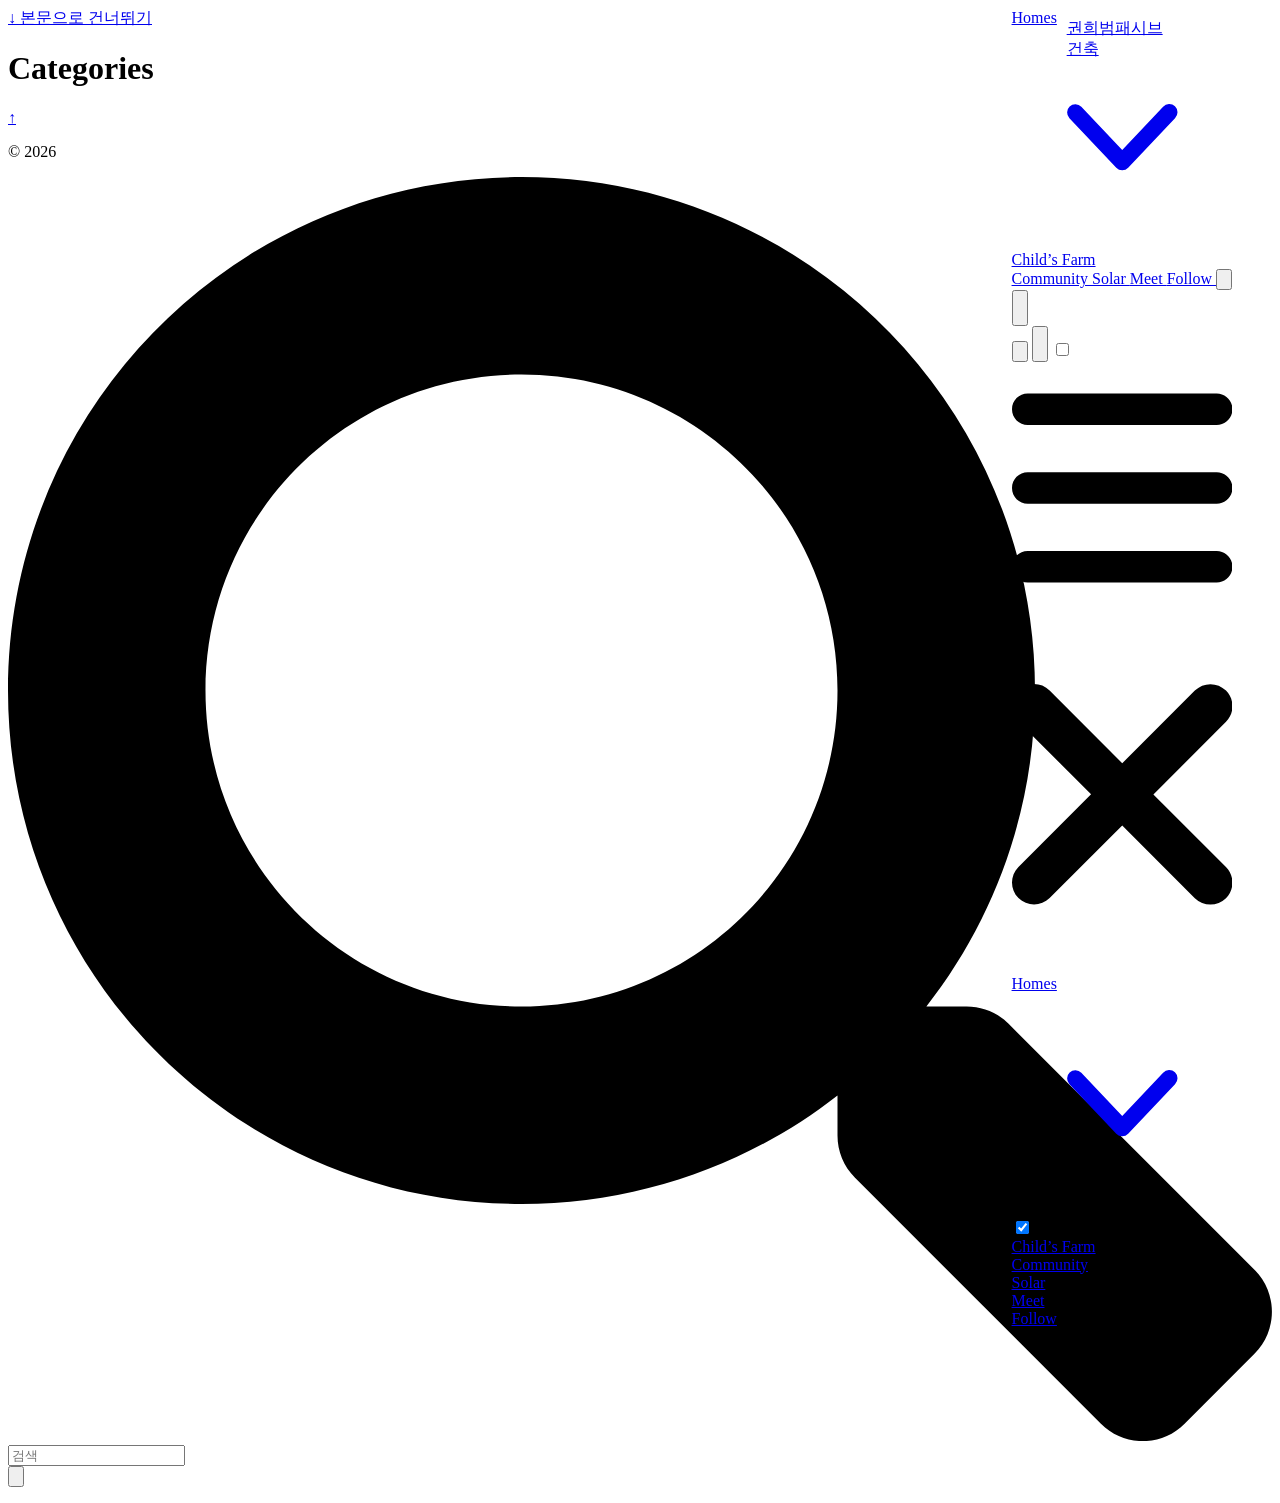
==== commit 8954dc61: "공사중" ====
--- a/public/categories/index.html
+++ b/public/categories/index.html
@@ -91,8 +91,8 @@
   <link
     type="text/css"
     rel="stylesheet"
-    href="/css/main.bundle.min.a6cb9a7aba5c0bbe3d9c878cc7cb10a3ad59610819a17b32a4281f56514facd53ca46b7c39f1351dc7f6da1ba2bf32a0d3d2d6be5e40afdbc5474cca5fc8a0b6.css"
-    integrity="sha512-psuaerpcC749nIeMx8sQo61ZYQgZoXsypCgfVlFPrNU8pGt8OfE1Hcf22huivzKg09LWvl5Ar9vFR0zKX8igtg==">
+    href="/css/main.bundle.min.fae851a3e3082f86ddbb6a0f12d9f4108ac71cebd6135c4d1cfc60a979b30c8f43934e39749256787141564603e2e0db10c748ef75289700517171ae970902ac.css"
+    integrity="sha512-&#43;uhRo&#43;MIL4bdu2oPEtn0EIrHHOvWE1xNHPxgqXmzDI9Dk045dJJWeHFBVkYD4uDbEMdI73UolwBRcXGulwkCrA==">
 
   
   
@@ -746,64 +746,99 @@
   
   
     <script>
-    console.log("🚀 Fixed Fade-out v6 (변수 중앙관리) LOADED");
+    console.log("🚀 Directional Drawer v3 LOADED");
 
     document.addEventListener('DOMContentLoaded', function () {
-
-        
         const config = {
-            topPosition: '1vh',     
-            fadeStart: 20,            
-            fadeEnd: 40,             
-            transitionDuration: '2s' 
+            topPosition: '1vh',
+            slideDistance: 150,      
+            transitionDuration: '.70s',
+            scrollDelta: 5           
         };
-        
-
-        
-        const logo = document.querySelector('a[href="/"]') ||
-            document.querySelector('.navbar-brand') ||
-            document.querySelector('.header a');
-
-        
-        const rightMenu = document.querySelector('header .flex.items-center.gap-x-4') ||
-            document.querySelector('header nav') ||
-            document.querySelector('.flex.items-center');
-
-        console.log("로고 발견:", logo ? "✅" : "❌");
-        console.log("우측 메뉴 발견:", rightMenu ? "✅" : "❌");
-
-        if (!logo && !rightMenu) return;
+
+        const logo = document.querySelector('a[href="/"]') || document.querySelector('.navbar-brand');
+        const rightMenu = document.querySelector('header .flex.items-center.gap-x-4') || document.querySelector('.flex.items-center');
+
 
         
         if (logo) {
             logo.style.position = 'fixed';
+            logo.style.left = '50%';
             logo.style.top = config.topPosition;
-            logo.style.left = '50%';
-            logo.style.transform = 'translateX(-50%)';
             logo.style.zIndex = '100';
-            logo.style.transition = `opacity ${config.transitionDuration} ease-out`;
+            logo.style.transition = `transform ${config.transitionDuration} ease-out, opacity ${config.transitionDuration}`;
         }
 
-        
         if (rightMenu) {
             rightMenu.style.position = 'fixed';
+            rightMenu.style.right = '3rem';
             rightMenu.style.top = config.topPosition;
-            rightMenu.style.right = '3rem';
-            rightMenu.style.zIndex = '110';
-            rightMenu.style.transition = `opacity ${config.transitionDuration} ease-out`;
+            rightMenu.style.zIndex = '100';
+            rightMenu.style.transition = `transform ${config.transitionDuration} ease-out, opacity ${config.transitionDuration}`;
         }
 
+        if (!logo && !rightMenu) return;
+
+        
+        let lastScrollY = window.scrollY;
+
+        [logo, rightMenu].forEach(el => {
+            if (el) {
+                el.style.position = 'fixed';
+                el.style.zIndex = '1000';
+                el.style.transition = `transform ${config.transitionDuration} ease-out, opacity ${config.transitionDuration}`;
+            }
+        });
+
         function updateOnScroll() {
-            const scrollY = window.scrollY;
-            let opacity = 1 - (scrollY - config.fadeStart) / (config.fadeEnd - config.fadeStart);
-            opacity = Math.max(0, Math.min(1, opacity));
-
-            if (logo) logo.style.opacity = opacity;
-            if (rightMenu) rightMenu.style.opacity = opacity;
+            const currentScrollY = window.scrollY;
+
+            
+            if (currentScrollY <= 0) {
+                showMenu();
+                lastScrollY = currentScrollY;
+                return;
+            }
+
+            
+            if (Math.abs(currentScrollY - lastScrollY) <= config.scrollDelta) return;
+
+            
+            if (currentScrollY > lastScrollY) {
+                
+                hideMenu();
+            } else {
+                
+                showMenu();
+            }
+
+            lastScrollY = currentScrollY;
         }
 
+        function showMenu() {
+            if (logo) {
+                logo.style.transform = `translate(-50%, 0)`;
+                logo.style.opacity = '1';
+            }
+            if (rightMenu) {
+                rightMenu.style.transform = `translateY(0)`;
+                rightMenu.style.opacity = '1';
+            }
+        }
+
+        function hideMenu() {
+            if (logo) {
+                logo.style.transform = `translate(-50%, -${config.slideDistance}px)`;
+                logo.style.opacity = '0';
+            }
+            if (rightMenu) {
+                rightMenu.style.transform = `translateY(-${config.slideDistance}px)`;
+                rightMenu.style.opacity = '0';
+            }
+        }
+
         window.addEventListener('scroll', updateOnScroll, { passive: true });
-        updateOnScroll(); 
+        updateOnScroll();
     });
 </script>
   
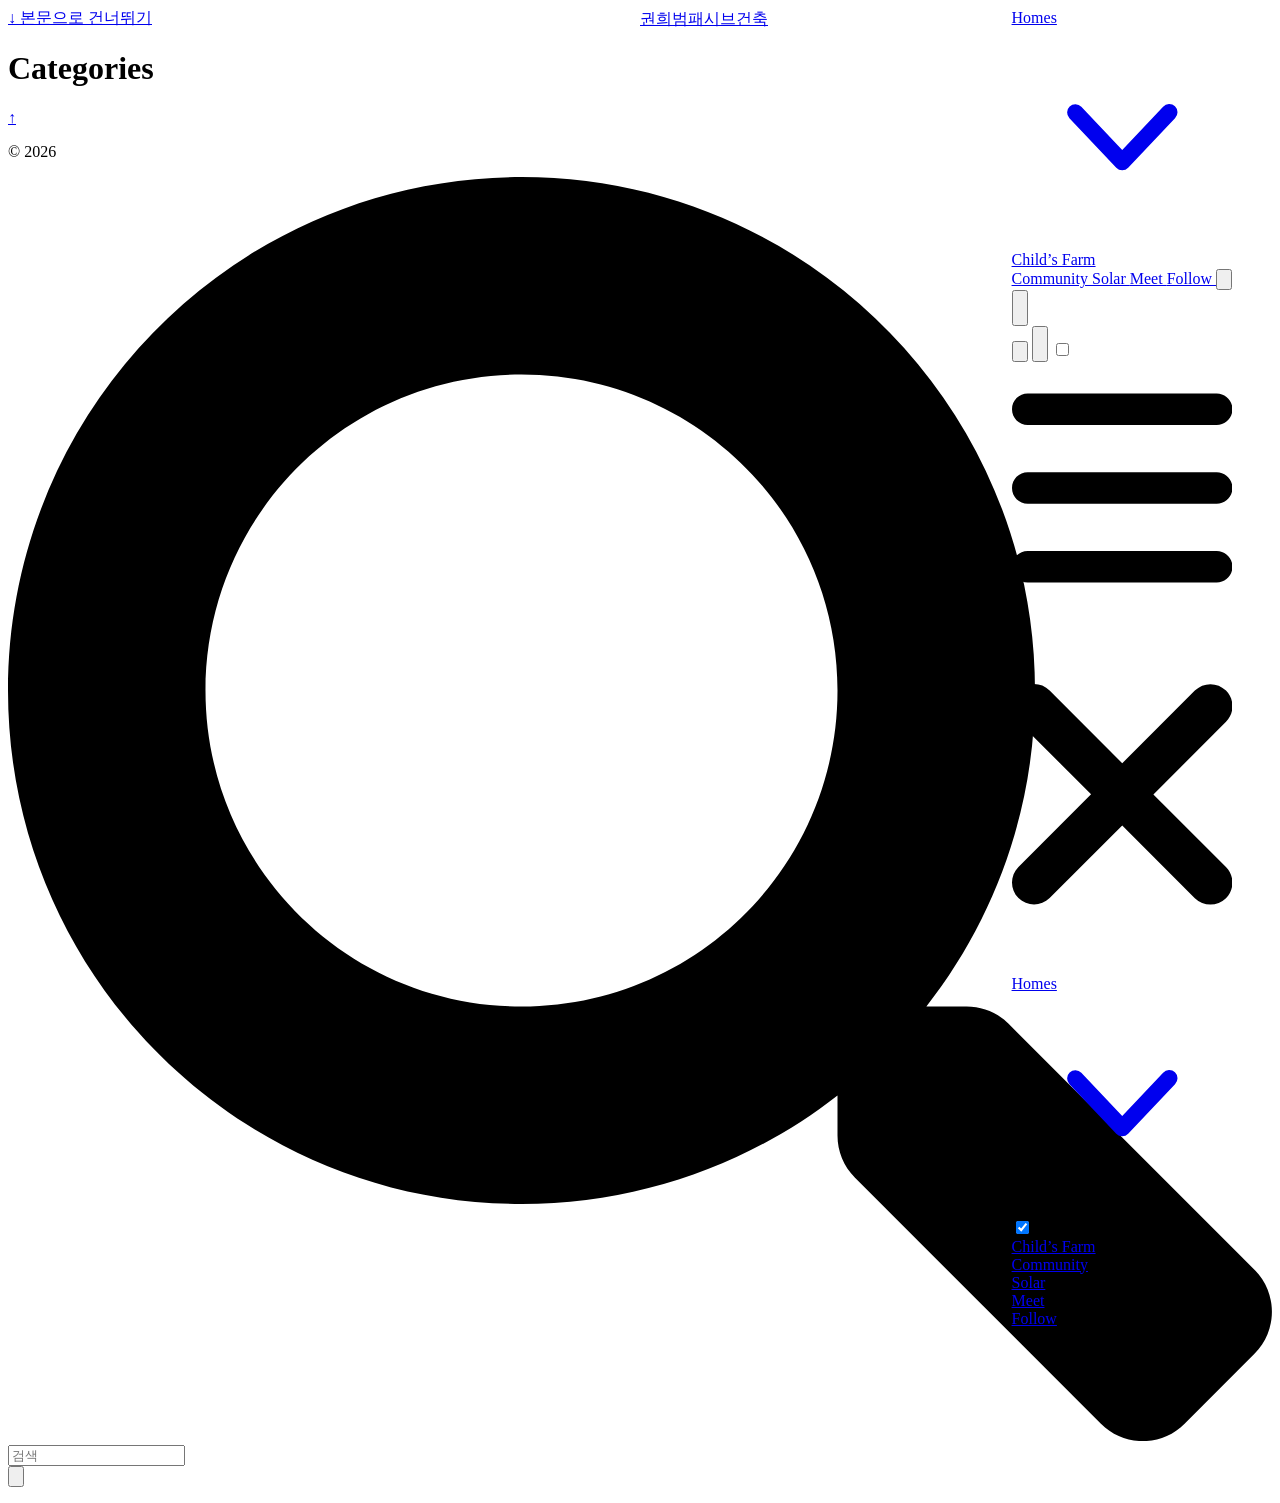
==== commit 0431cf68: "공사중" ====
--- a/public/categories/index.html
+++ b/public/categories/index.html
@@ -91,8 +91,8 @@
   <link
     type="text/css"
     rel="stylesheet"
-    href="/css/main.bundle.min.fae851a3e3082f86ddbb6a0f12d9f4108ac71cebd6135c4d1cfc60a979b30c8f43934e39749256787141564603e2e0db10c748ef75289700517171ae970902ac.css"
-    integrity="sha512-&#43;uhRo&#43;MIL4bdu2oPEtn0EIrHHOvWE1xNHPxgqXmzDI9Dk045dJJWeHFBVkYD4uDbEMdI73UolwBRcXGulwkCrA==">
+    href="/css/main.bundle.min.ba6804f02a1f749cdfec67b82436298fb8dee73c15292f8f3ae7444d44110d4ab3aaddb1bfaccc9efcb05a4f014bb568b0ea25c7d6196a956e6e417116e46f13.css"
+    integrity="sha512-umgE8CofdJzf7Ge4JDYpj7je5zwVKS&#43;POudETUQRDUqzqt2xv6zMnvywWk8BS7VosOolx9YZapVubkFxFuRvEw==">
 
   
   
@@ -751,7 +751,7 @@
     document.addEventListener('DOMContentLoaded', function () {
         const config = {
             topPosition: '1vh',
-            slideDistance: 150,      
+            slideDistance: 10,      
             transitionDuration: '.70s',
             scrollDelta: 5           
         };
@@ -785,7 +785,7 @@
         [logo, rightMenu].forEach(el => {
             if (el) {
                 el.style.position = 'fixed';
-                el.style.zIndex = '1000';
+                el.style.zIndex = '100';
                 el.style.transition = `transform ${config.transitionDuration} ease-out, opacity ${config.transitionDuration}`;
             }
         });
@@ -837,9 +837,13 @@
             }
         }
 
-        window.addEventListener('scroll', updateOnScroll, { passive: true });
+        wwindow.addEventListener('scroll', updateOnScroll, { passive: true });
+        
+        document.addEventListener('click', () => setTimeout(updateOnScroll, 100));
+
         updateOnScroll();
     });
+
 </script>
   
 </footer>
